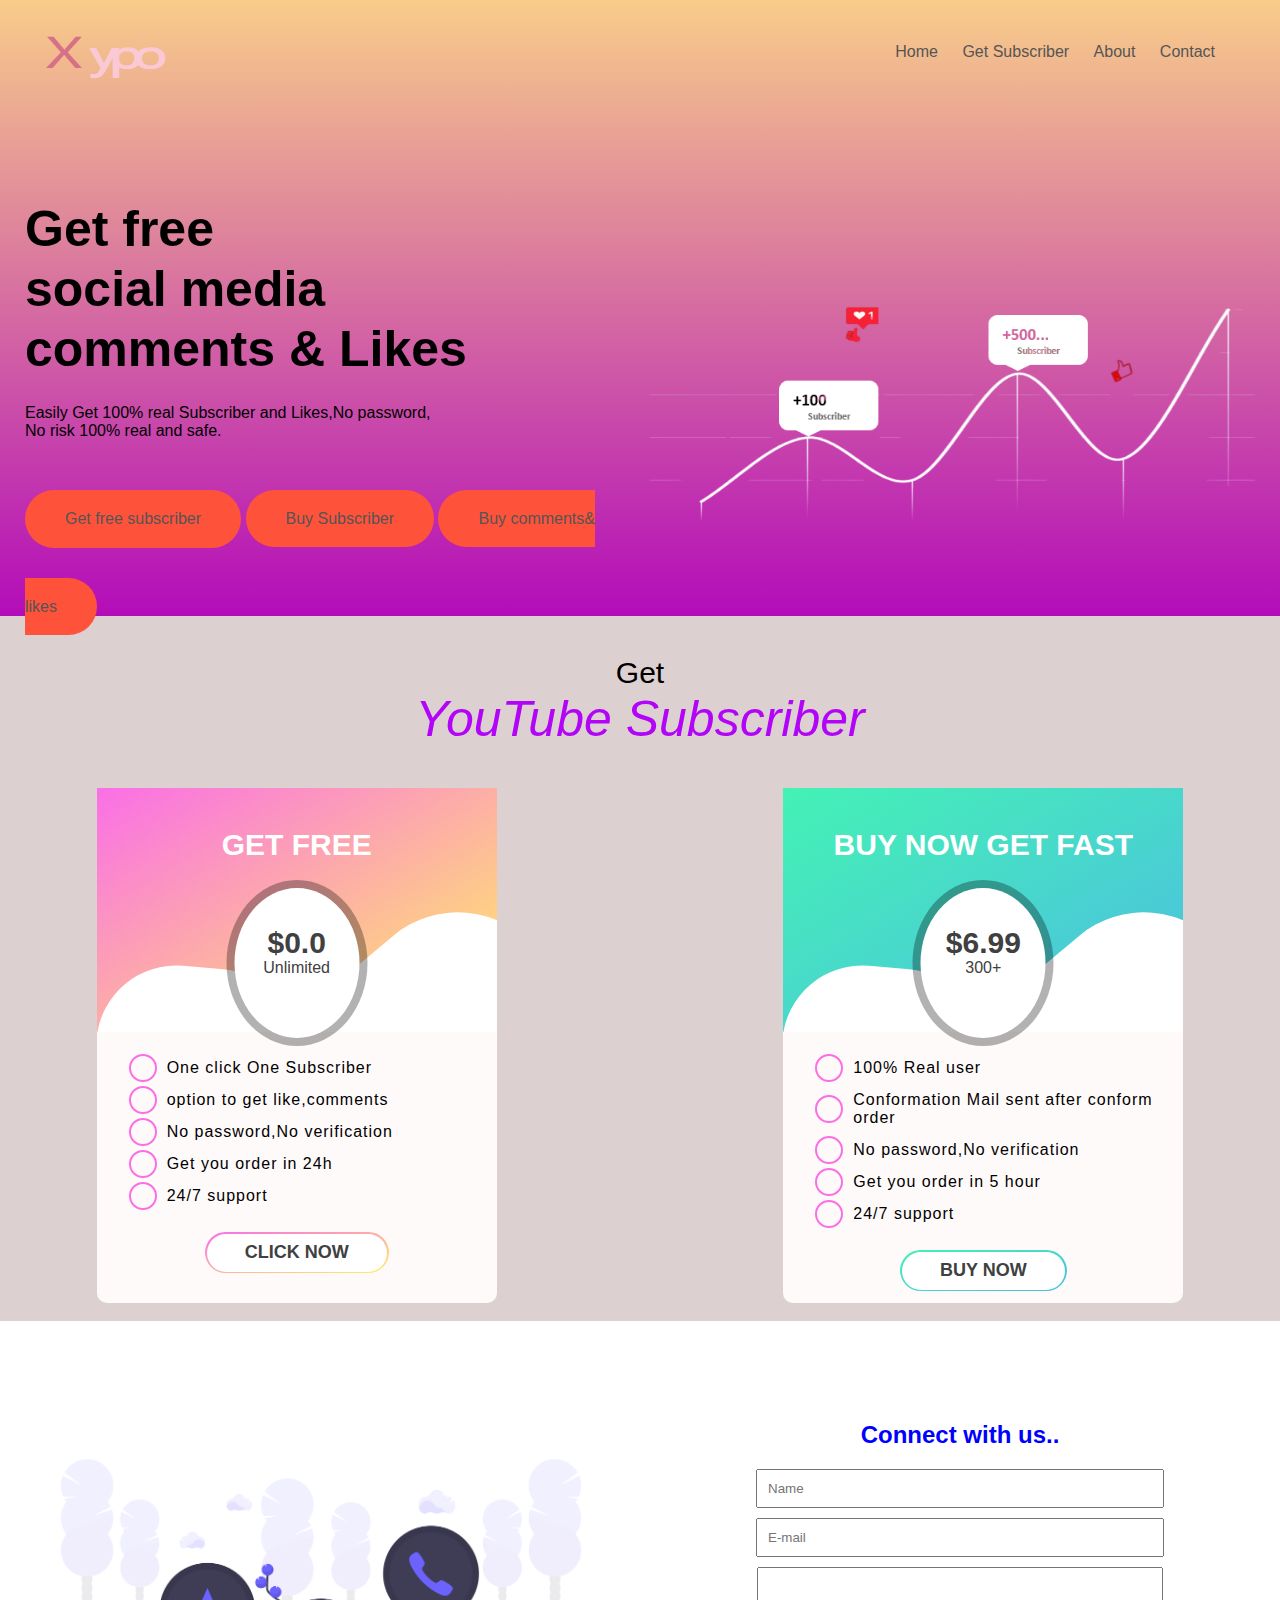
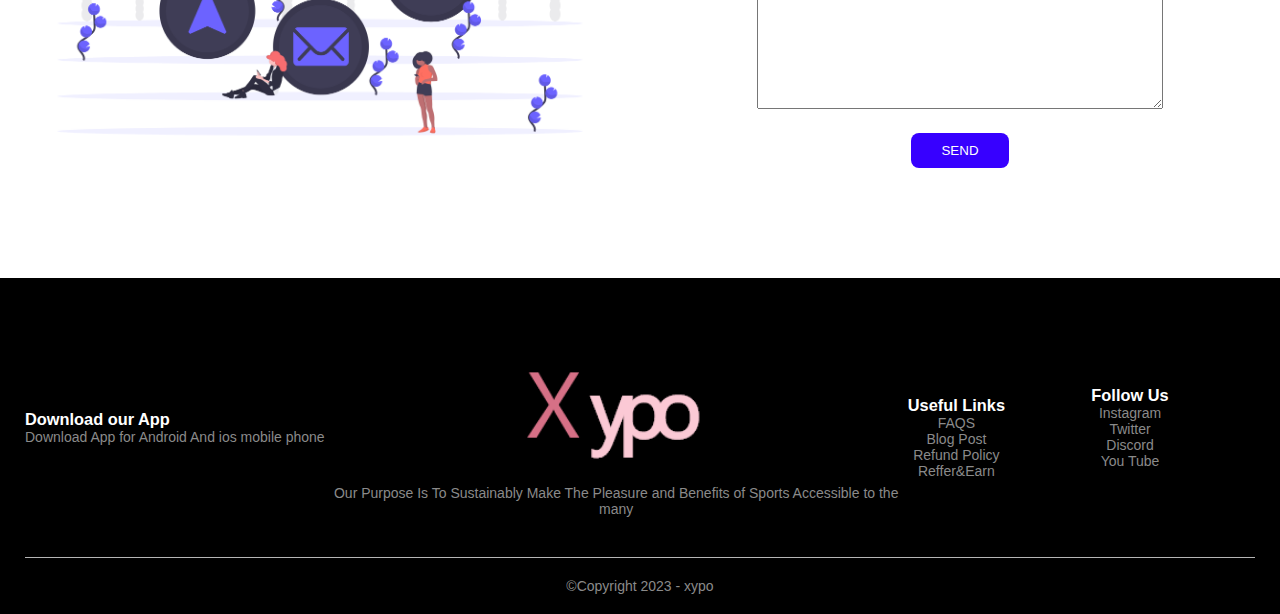
==== index.html @ 9690b8be "Add files via upload" ====
<!DOCTYPE html>
<html>
<head>
	<meta charset="utf-8">
	<meta name="viewport" content="width=device-width, initial-scale=1">
	<title>red store</title>
	<link rel="stylesheet" type="text/css" href="style.css">
	<link rel="preconnect" href="https://fonts.googleapis.com">
<link rel="preconnect" href="https://fonts.gstatic.com" crossorigin>
<link href="https://fonts.googleapis.com/css2?family=Poppins:wght@100;200;300;500;600;700&display=swap" rel="stylesheet">
	</head>
	<style>
		body{
    background: rgb(221, 208, 208);
    
    
}
		.table{
    padding-bottom: 20px;
    position: relative;
    text-align: center;
    background: rgb(255, 250, 250);
    border-radius:10px;
    transition: all .1s ease 0s;
	width: 400px ;
	height: 495px;
	
    
}
.title{
    background: linear-gradient(to bottom right, #fa6fe6, #ffef65);
    padding: 40px 20px 170px;
    margin: 0;
    font-size: 30px;
    font-weight: 600;
    position: relative;
    text-transform: uppercase;
    color: #fff;
    overflow: hidden;

}
.title::before{
    content: "";
    height: 200px;
    width: 280px;
    position: absolute;
    bottom: -175px;
    left: -46px;
    background: #fff;
    border-radius: 80px;
    transform: rotate(-85deg);
}
.title::after{
    content: "";
    height: 200px;
    width: 280px;
    position: absolute;
    top: 150px;
    right: -70px;
    bottom: auto;
    left: auto;
    background: #fff;
    border-radius: 100px;
    transform: rotate(-40deg);
}
.price{
    width: 125px;
    height: 90px;
    position: absolute;
    top: 100px;
    left: 50%;
    background:#fff;
    color: #404040;
    display: inline-block;
    padding: 30px 0;
    font-size: 30px;
    line-height: 50px;
    font-weight: 600;
    border-radius: 50%;
    transform: translate(-50%);
    transition: all .3s ease 0s;
    box-shadow: 0 0 0 8px rgba(0, 0, 0,.3);

}

.table:hover .price{

background: linear-gradient(to bottom right, #fa6fe6, #ffef65);

}
.month{
    display: block;
    font-size: 16px;
    font-weight: 400;
    line-height: 0;
}
.content{
    list-style: none;
    padding: 0;
    margin: 20px;
    text-align: left;
    transition: all .1s ease 0s;

}
.content li{
    padding: 7px 0 7px 50px;
    position: relative;
    color: #000;
    font-size: 16px;
    font-weight: 500;
    letter-spacing: 1px;
}
.content li::before{
    content: "\f00c";
    height: 24px;
    width: 24px;
    font-family: "Font Awesome 5 Free";
    font-weight:900;
    line-height: 20px;
    border-radius: 50%;
    border: 2px solid #fb6ee5;
    color: #fb6ee5;
    text-align: center;
    position: absolute;
    top:50%;
    left: 12px;
    transform: translateY(-50%);




}
.click{
    background: linear-gradient( to bottom right, #fa6fe6, #ffef65);
    position: relative;
    padding: 10px 40px;
    font-size: 18px;
    font-weight: bold;
    border-radius: 30px;
    display: inline-block;
    color: #404040;
    text-decoration: none;
    text-transform: uppercase;
    transition: all .1s ease 0s;
    z-index: 1;


}
.click:hover{
    color: #fff;



}
.click::before{
    content: "";
    height: 92%;
    width:98%;
    position: absolute;
    top:2px;
    left: 2px;
    background: #fff;
    border-radius: 30px;
    z-index: -1;


}
.click:hover::before{
    background: 0 0;
}
.table2 .title{
    background: linear-gradient(to bottom right, #44f2b5, #4cbde2);

}
.table2:hover .price{

 background: linear-gradient(to bottom right, #44f2b5, #4cbde2);

}
.table2.content li::before{
 color: #4bc7db;
 border-color: #4bc7db;
}
.table2 .click{
    background: linear-gradient(to bottom right, #44f2b5, #4cbde2);

}

	</style>

	<div class="header">
		<div class="container">
		<div class="navbar">
	<div class="logo">
		<img src="logo.png"width="125px"height="60px">
	</div>
	<nav>
		<ul>
			<li><a href="#index">Home</a></li>
			<li><a href="buypage.html">Get Subscriber</a></li>
			<li><a href="">About</a></li>
			<li><a href="#contact">Contact</a></li>
		</ul>
	</nav>
	<img src="menu.png" alt="menu"class="menu-icon" onclick="menutoggle()">
	</div>
	<div class="row">
		<div class="col-2">
			<h1>Get free <br>social media <br>comments & Likes</h1>
			<p>Easily Get 100% real Subscriber and Likes,No password,<br>No risk 100% real and safe.</p>
			<a href="freee.html"class="btn">Get free subscriber</a>
			<a href="buypage.html"class="btn1">Buy Subscriber</a>
			<a href="buycomments&likes.html"class="btn2">Buy comments& likes</a>
		</div>
		<div class="col-2">
			<img src="graph.png">

		</div>

	</div>


	</div>
	</div>

<div class="box">
	<p>Get</p>
	<div class="you"><p>YouTube Subscriber</p></div>
	
</div>
<!--first buy-->

<div class="container">
	<div class="row">
		<!--table 1--->
		<div class="col-md-4 col-sm-6">
			<div class="table">
				<h3 class="title">Get Free </h3>
				<div class="price">
					$0.0
					<span class="month">Unlimited</span>
				</div>
				<ul class="content">
					<li>One click One Subscriber</li>
					<li>option to get like,comments</li>
					<li>No password,No verification</li>
					<li>Get you order in 24h</li>
					<li>24/7 support</li>




				</ul>
				<a href="form.html" class="click">Click Now</a>
			</div>
		</div>
		<!----- pricing table 2-->
		<br>
		<div class="col-md-4 col-sm-6">
			<div class="table table2">
				<h3 class="title">Buy Now Get Fast</h3>
				<div class="price">
					$6.99
					<span class="month">300+</span>
				</div>
				<ul class="content">
					<li>100% Real user</li>
					<li>Conformation Mail sent after conform order</li>
					<li>No password,No verification</li>
					<li>Get you order in 5 hour</li>
					<li>24/7 support</li>




				</ul>
				<a href="form.html"" class="click">Buy now</a>
			</div>
		</div>
	</div>
</div>
<p>  <br></p>
	 <!--Contact form---->
	 <section id="contact">
		<div class="contact-row">
			<div class="contact-left-col">
				<img src="b3.png" alt="contact img">
	
			</div>
			<div class="contact-right-col">
				<h2>Connect with us..</h2>
				<form class=""action="index.html" method="post">
					<input type="text" name="" id="" placeholder="Name">
					<input type="email" name="" id=""placeholder="E-mail">
					<textarea name="" id="" cols="80" rows="8"></textarea><br>
					<button type="button" name="button"class="common-btn">SEND</button>
				</form>
	
			</div>
		</div>
	
	   </section>
		<!-------footer------>
	<div class="footer">
		<div class="container">
			<div class="row">
				<div class="footer-col-1">
					<h3>Download our App</h3>
					<p>Download App for Android And ios mobile phone</p>
				</div>
				<div class="footer-col-2">
					<img src="logo.png"width="125px">
					<p>Our Purpose Is To Sustainably Make The Pleasure and Benefits of Sports Accessible to the many</p>
				</div>
				<div class="footer-col-3">
					<h3>Useful Links</h3>
					<ul>
						<li>FAQS</li>
						<li>Blog Post</li>
							<li>Refund Policy</li>
							<li>Reffer&Earn</li>
						</ul>
				</div>
				<div class="footer-col-4">
					<h3>Follow Us</h3>
					<ul>
						<li>Instagram</li>
						<li>Twitter</li>
							<li>Discord</li>
							<li>You Tube</li>
						</ul>
				</div>
			</div>
			<hr>
			<p class="COPY">&copy;Copyright 2023 - xypo</p>
		</hr>
	</div>
	
	</div>
	
	
	<script>
		var MenuItems = document.getElementById("MenuItems");
		MenuItems.style.maxHeight="0px";
		function menutoggle(){
			if(MenuItems.style.maxHeight == "0px")
			{
				MenuItems.style.maxHeight == "200px";
			}
			else{
				MenuItems.style.maxHeight == "0px";
			}
		}
		</script>
	
	
	</body>
	</html>
---- style.css ----
*
{
    margin: 0%;
    padding: 0%;
}
body{
    
    font-family: 'popins',sans-serif;
}
.navbar{
    display: flex;
    align-items: center;
    padding: 20px;
}
nav{
    flex:1;
    text-align: right;
}
nav ul{
    display: inline-block;
    list-style-type: none;
}
nav ul li{
    display: inline-block;
    margin-right: 20px;
}
a{
    text-decoration: none;
    color: #555;
}
.p{
    color: #555;
}
.container{
    max-width: 1300px;
    margin: auto;
    padding-left: 25px;
    padding-right: 25px;

}
.row{
    display:flex ;
    align-items: center;
    flex-wrap:wrap;
    justify-content: space-around;
}
.col-2{
    flex-basis: 50%;
    min-width: 300px;
}
.col-2 img{
    max-width:100%;
    padding:50px 0;

}
.col-2 h1{
    font-size: 50px;
    line-height: 60px;
    margin: 25px 0;

}
.btn{
    display: inline-block;
    background: #ff523b;
    colour:#fff;
    padding: 20px 40px;
    margin: 50px 0px;
    border-radius: 30px;
}
.btn1{
    display: right;
    background: #ff523b;
    colour:#fff;
    padding: 20px 40px;
    margin: 50px auto;
    border-radius: 30px;

}
.btn2{
    display: right;
    background: #ff523b;
    colour:#fff;
    padding: 20px 40px;
    margin: 50px auto;
    border-radius: 40px;
}
.btn:hover{
    background: #563434;
}
.btn1:hover{
    background: #563434;
}
.btn2:hover{
    background: #563434;
}
.header{
    background:linear-gradient(rgb(248, 204, 138),#b30cb9);
}
.header .row{
    margin-top: 70px;
}
.box{
    margin:auto;
    text-align: center;
    padding: 40px;
    font-size: 30px;
    font: optional;
}
.you{
    margin: auto;
    padding: auto;
    font-size: 50px;
    font-style: italic ;
    color: #b204f7;
}
.body{
    display: flex;
    justify-content: center;
    align-items: center;
    background: #fff;
    min-height: 100vh;

}
.card{
    position: relative;
    widht:300px;
    height: 400px;
    background: rgb(9, 204, 211);
    border-radius: 20px;
    box-shadow: 0 25px 50px rgb(0, 0, 0.15,);
}
.card span{
    position: absolute;
    top: -10px;
    left: -10px;
    width: 150px;
    height: 150px;
    /* background: #b204f7; */
    display: flex;
    justify-content: center;
    align-items: center;
    overflow: hidden;
}
.card span::before{
    content: 'Get free';
    position: absolute;
    width: 150%;
    height: 40px;
    background: #ff523b;
    transform: rotate(-45deg) translateY(-20px);
    display: flex;
    justify-content: center;
    align-items: center;
    text-transform: uppercase;
    font-weight: 600;
    color: rgb(12, 39, 103);
    letter-spacing: 0.1em;
    box-shadow: 0 5px 10px rgba(0,0, 0, 0.1);
}
.card span::after{
    content: "";
    position:absolute;
    bottom: 0;
    left: 0;
    width: 10px;
    height: 10px;
    background:#ff523b ;
    z-index: -1;
    box-shadow: 140px -140px #ff523b;

}
.footer{
    Background:#000;
    color: #8a8a8a;
    font-size: 14px;
    padding: 60px 0 20px;

}
.footer p{
    color: #8a8a8a;
}
.footer h3{
    color: #fff;
    margin-bootom: 20px;
}
.footer-col-1,.footer-col-2,.footer-col-4{
    min-width:250px;
    margin-bottom: 20px;
}
.footer-col-1{
    flex-basic:30%;
}
.footer-col-2{
    flex: 1;
    text-align: center;

}
.footer-col-2 img{
    width: 180px;
    margin-bottom:20px;
}
.footer-col-3,.footer-col-4{
    flex-basic:12%;
    text-align: center;

}
ul{
    list-style-type: none;
}hr{
    text-align: center;
}
.footer hr{
    border:none;
    background: #b5b5b5;
    height:1px;
    margin:20px 0;
}

.copyright{
    text-align: center;
}
.menu-icon{
    width: 28px;
    margin-left:20px;
    display: none;
}
#contact{
    padding:100px 0px;
    background: #fff;
}
.contact-row{
    display: flex;
    justify-content: space-between;
    align-items: center;
    flex-wrap: wrap;

}
.contact-left-col,.contact-right-col{
    flex-basis: 50%;
}
.contact-left-col img{
    width: 100%;
}
.COPY{
    text-align: center;
}
h2{
    color: blue;
}
.contact-right-col{
    text-align: center;

}
form{
    margin-top:20px;
}
form input{
    width:60%;
    padding: 10px;
    margin-bottom: 10px;
    
}
textarea{
    width:60%;
    padding: 10px;
    margin-bottom: 10px;


}
.common-btn{
    padding: 10px 30px;
    border:none;
    margin: 10px;
    outline: none;
    background: rgb(55, 0, 255);
    color:#fff;
    border-radius:8px;
}
.common-btn:hover{
    background:rgb(97, 0, 209) ;
    
}
.menu-icon{
    width: 28px;
    margin-left:20px;
    display: none;
  }
@media only screen and (max-width:770px){
    .contact-left-col,.contact-right-col{
        flex-basis: 100%;
    }
    .contact-left-col img{
        width: 100%;
    }
    .footer-left-col, .footer-right-col{
        flex-basis: 100%;
   }
   nav ul{
    position:absolute;
    top:70px;
    left: 0;
    background: #333;
    width: 100%;
    overflow: hidden;
    transition: max height 0.5s;
   }
   nav ul li{
        display: block;
        margin-right: 50px;
        margin-top: 10px;
        margin-bottom: 10px;
   }
   nav ul li a{
    color: #fff;
   }
   .menu-icon{
    display: block;
    cursor: pointer;
   }
   
}
@media only screen and (max-width:770px){
    .row{
        text-align: center;
       
    }
    .col-2, .col-3, .col-4{
flex-basis:100%;
    }

}
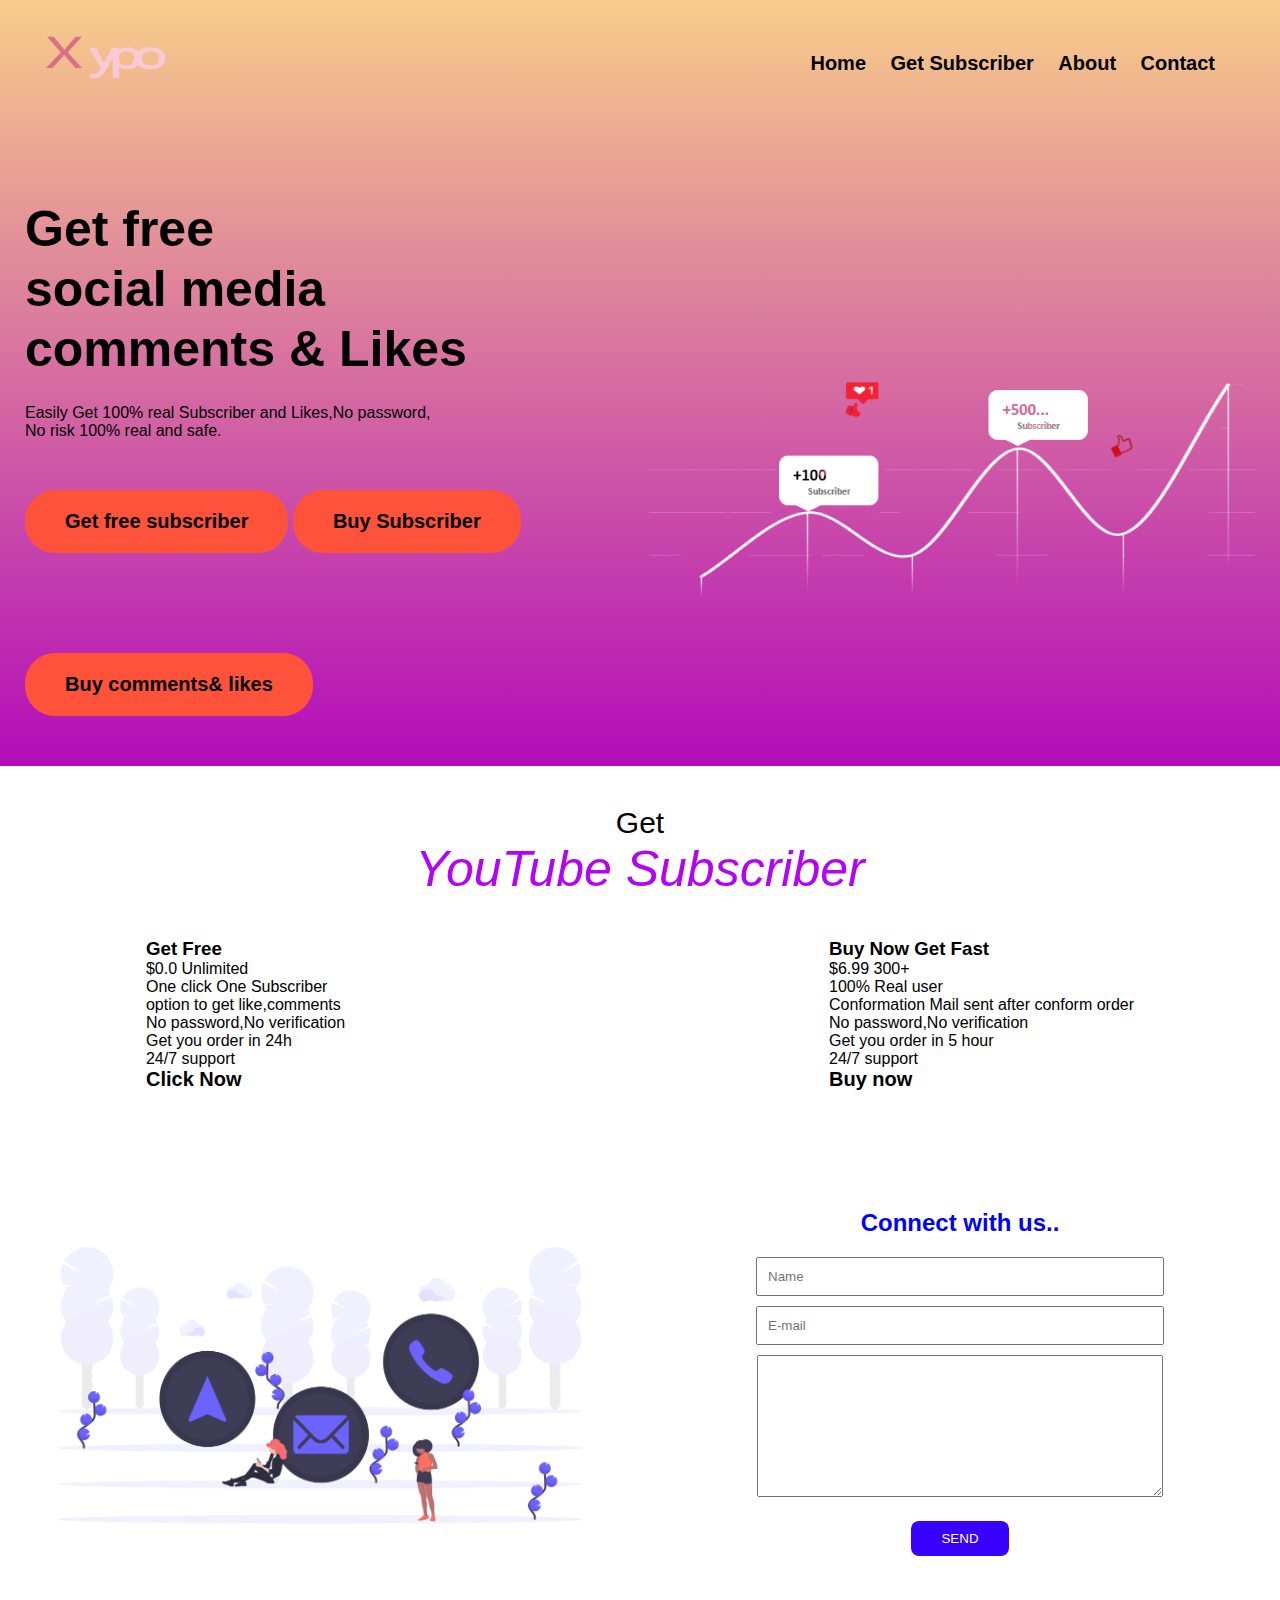
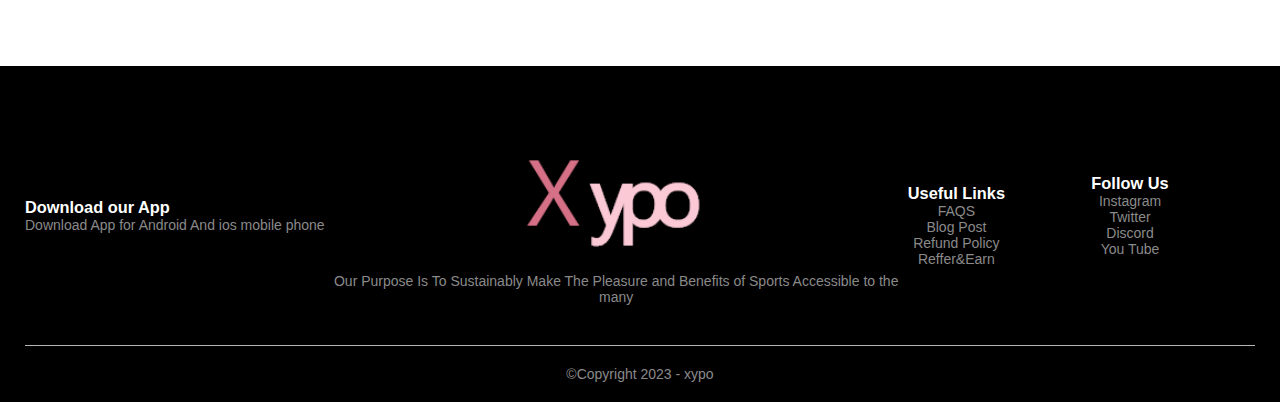
==== commit 50bc1d76: "Update index.html" ====
--- a/index.html
+++ b/index.html
@@ -3,188 +3,16 @@
 <head>
 	<meta charset="utf-8">
 	<meta name="viewport" content="width=device-width, initial-scale=1">
-	<title>red store</title>
+	<title>Xypo home</title>
 	<link rel="stylesheet" type="text/css" href="style.css">
+	<link rel="stylesheet" type="text/css" href="table.css">
+
 	<link rel="preconnect" href="https://fonts.googleapis.com">
 <link rel="preconnect" href="https://fonts.gstatic.com" crossorigin>
 <link href="https://fonts.googleapis.com/css2?family=Poppins:wght@100;200;300;500;600;700&display=swap" rel="stylesheet">
 	</head>
 	<style>
-		body{
-    background: rgb(221, 208, 208);
-    
-    
-}
-		.table{
-    padding-bottom: 20px;
-    position: relative;
-    text-align: center;
-    background: rgb(255, 250, 250);
-    border-radius:10px;
-    transition: all .1s ease 0s;
-	width: 400px ;
-	height: 495px;
 	
-    
-}
-.title{
-    background: linear-gradient(to bottom right, #fa6fe6, #ffef65);
-    padding: 40px 20px 170px;
-    margin: 0;
-    font-size: 30px;
-    font-weight: 600;
-    position: relative;
-    text-transform: uppercase;
-    color: #fff;
-    overflow: hidden;
-
-}
-.title::before{
-    content: "";
-    height: 200px;
-    width: 280px;
-    position: absolute;
-    bottom: -175px;
-    left: -46px;
-    background: #fff;
-    border-radius: 80px;
-    transform: rotate(-85deg);
-}
-.title::after{
-    content: "";
-    height: 200px;
-    width: 280px;
-    position: absolute;
-    top: 150px;
-    right: -70px;
-    bottom: auto;
-    left: auto;
-    background: #fff;
-    border-radius: 100px;
-    transform: rotate(-40deg);
-}
-.price{
-    width: 125px;
-    height: 90px;
-    position: absolute;
-    top: 100px;
-    left: 50%;
-    background:#fff;
-    color: #404040;
-    display: inline-block;
-    padding: 30px 0;
-    font-size: 30px;
-    line-height: 50px;
-    font-weight: 600;
-    border-radius: 50%;
-    transform: translate(-50%);
-    transition: all .3s ease 0s;
-    box-shadow: 0 0 0 8px rgba(0, 0, 0,.3);
-
-}
-
-.table:hover .price{
-
-background: linear-gradient(to bottom right, #fa6fe6, #ffef65);
-
-}
-.month{
-    display: block;
-    font-size: 16px;
-    font-weight: 400;
-    line-height: 0;
-}
-.content{
-    list-style: none;
-    padding: 0;
-    margin: 20px;
-    text-align: left;
-    transition: all .1s ease 0s;
-
-}
-.content li{
-    padding: 7px 0 7px 50px;
-    position: relative;
-    color: #000;
-    font-size: 16px;
-    font-weight: 500;
-    letter-spacing: 1px;
-}
-.content li::before{
-    content: "\f00c";
-    height: 24px;
-    width: 24px;
-    font-family: "Font Awesome 5 Free";
-    font-weight:900;
-    line-height: 20px;
-    border-radius: 50%;
-    border: 2px solid #fb6ee5;
-    color: #fb6ee5;
-    text-align: center;
-    position: absolute;
-    top:50%;
-    left: 12px;
-    transform: translateY(-50%);
-
-
-
-
-}
-.click{
-    background: linear-gradient( to bottom right, #fa6fe6, #ffef65);
-    position: relative;
-    padding: 10px 40px;
-    font-size: 18px;
-    font-weight: bold;
-    border-radius: 30px;
-    display: inline-block;
-    color: #404040;
-    text-decoration: none;
-    text-transform: uppercase;
-    transition: all .1s ease 0s;
-    z-index: 1;
-
-
-}
-.click:hover{
-    color: #fff;
-
-
-
-}
-.click::before{
-    content: "";
-    height: 92%;
-    width:98%;
-    position: absolute;
-    top:2px;
-    left: 2px;
-    background: #fff;
-    border-radius: 30px;
-    z-index: -1;
-
-
-}
-.click:hover::before{
-    background: 0 0;
-}
-.table2 .title{
-    background: linear-gradient(to bottom right, #44f2b5, #4cbde2);
-
-}
-.table2:hover .price{
-
- background: linear-gradient(to bottom right, #44f2b5, #4cbde2);
-
-}
-.table2.content li::before{
- color: #4bc7db;
- border-color: #4bc7db;
-}
-.table2 .click{
-    background: linear-gradient(to bottom right, #44f2b5, #4cbde2);
-
-}
 
 	</style>
 
@@ -194,8 +22,8 @@
 	<div class="logo">
 		<img src="logo.png"width="125px"height="60px">
 	</div>
-	<nav>
-		<ul>
+	<nav  id="MenuItems" class=" nav-list ">
+		<ul class="h-list h-nav">
 			<li><a href="#index">Home</a></li>
 			<li><a href="buypage.html">Get Subscriber</a></li>
 			<li><a href="">About</a></li>
@@ -208,9 +36,11 @@
 		<div class="col-2">
 			<h1>Get free <br>social media <br>comments & Likes</h1>
 			<p>Easily Get 100% real Subscriber and Likes,No password,<br>No risk 100% real and safe.</p>
+			<div class="btn-list">
 			<a href="freee.html"class="btn">Get free subscriber</a>
-			<a href="buypage.html"class="btn1">Buy Subscriber</a>
-			<a href="buycomments&likes.html"class="btn2">Buy comments& likes</a>
+			<a href="buypage.html"class="btn">Buy Subscriber</a>
+			<a href="buycomments&likes.html"class="btn">Buy comments& likes</a>
+		</div>
 		</div>
 		<div class="col-2">
 			<img src="graph.png">
@@ -343,6 +173,7 @@
 		var MenuItems = document.getElementById("MenuItems");
 		MenuItems.style.maxHeight="0px";
 		function menutoggle(){
+			
 			if(MenuItems.style.maxHeight == "0px")
 			{
 				MenuItems.style.maxHeight == "200px";
@@ -351,8 +182,16 @@
 				MenuItems.style.maxHeight == "0px";
 			}
 		}
+
+		hellos = document.querySelector(".menu-icon");
+		navList = document.querySelector(".h-list");
+
+		hellos.addEventListener('click',()=>{
+		navList.classList.toggle('h-nav');
+	});
+
 		</script>
 	
 	
 	</body>
-	</html>+	</html>
--- a/style.css
+++ b/style.css
@@ -24,9 +24,15 @@
     display: inline-block;
     margin-right: 20px;
 }
-a{
+    a{
     text-decoration: none;
-    color: #555;
+    color: black;
+    font-size: 20px;
+    
+    font-weight: bold;
+    border-radius: 5px;
+}
+
 }
 .p{
     color: #555;
